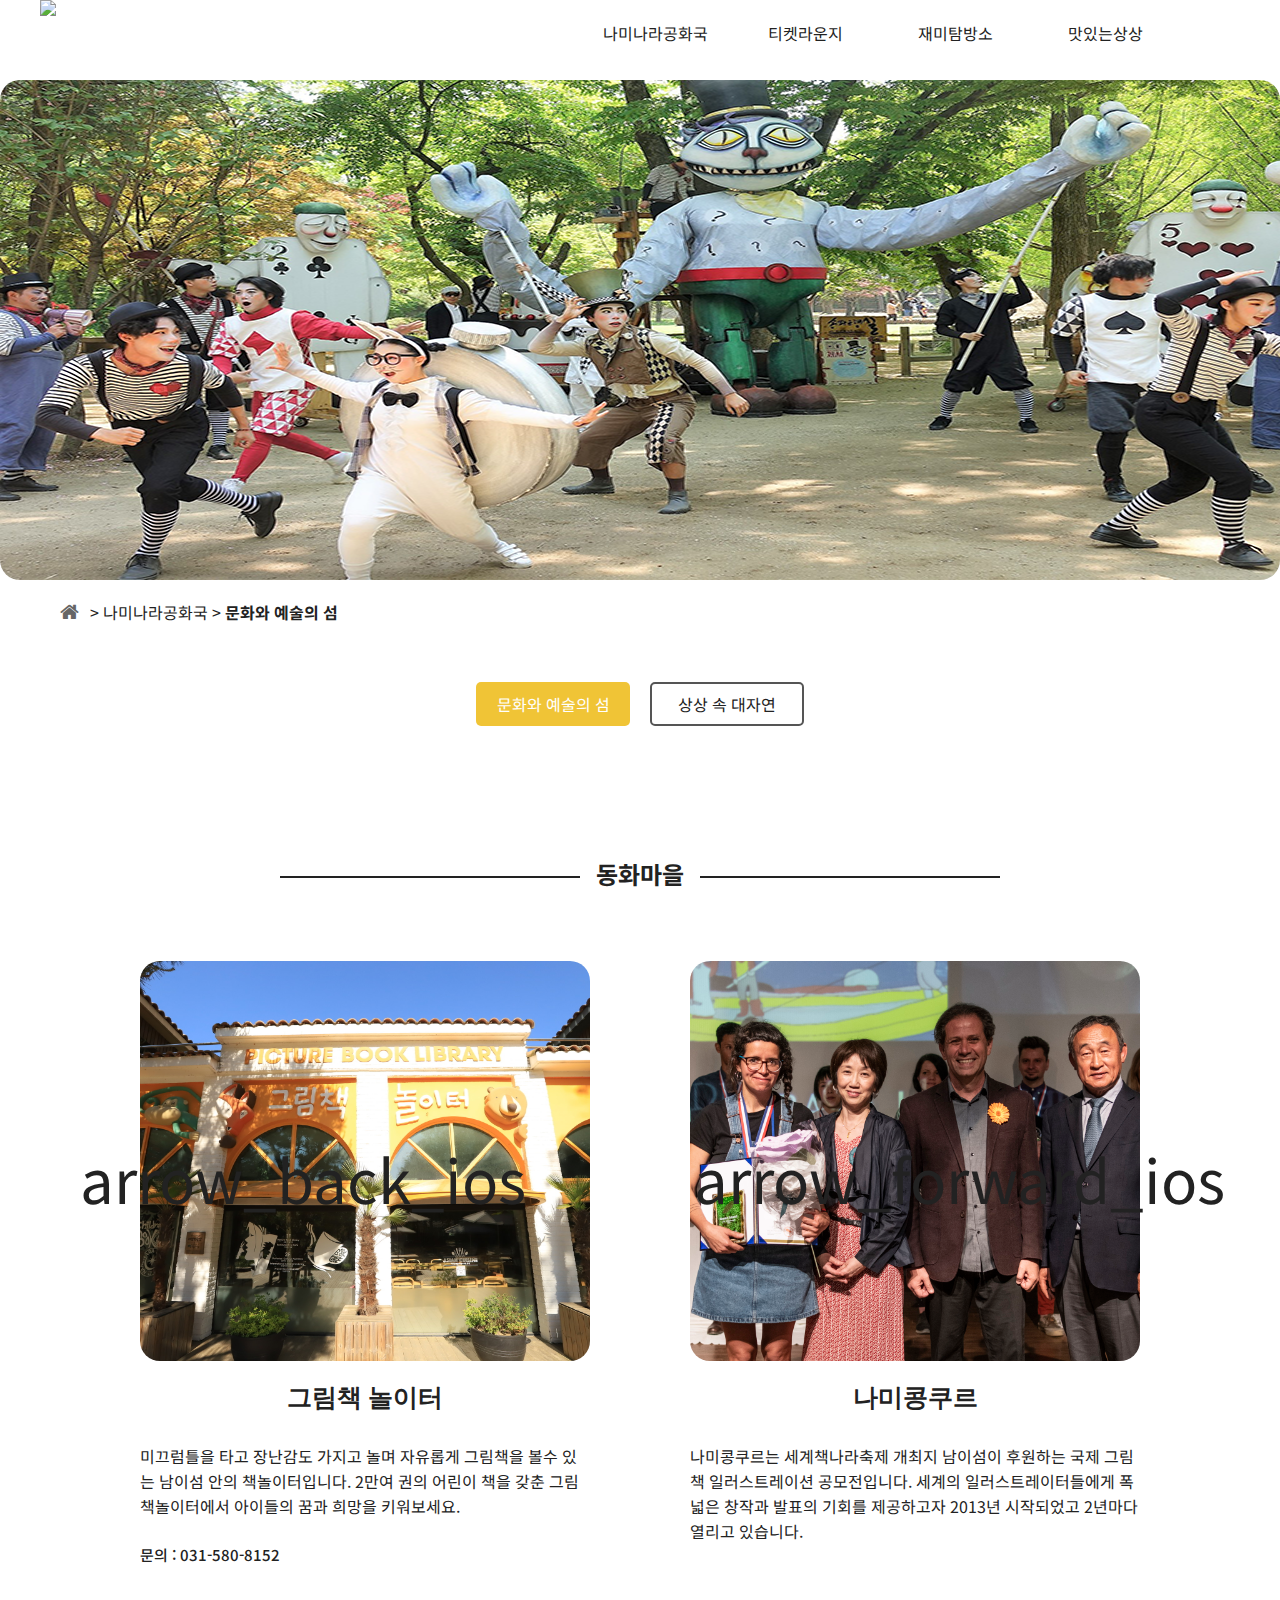
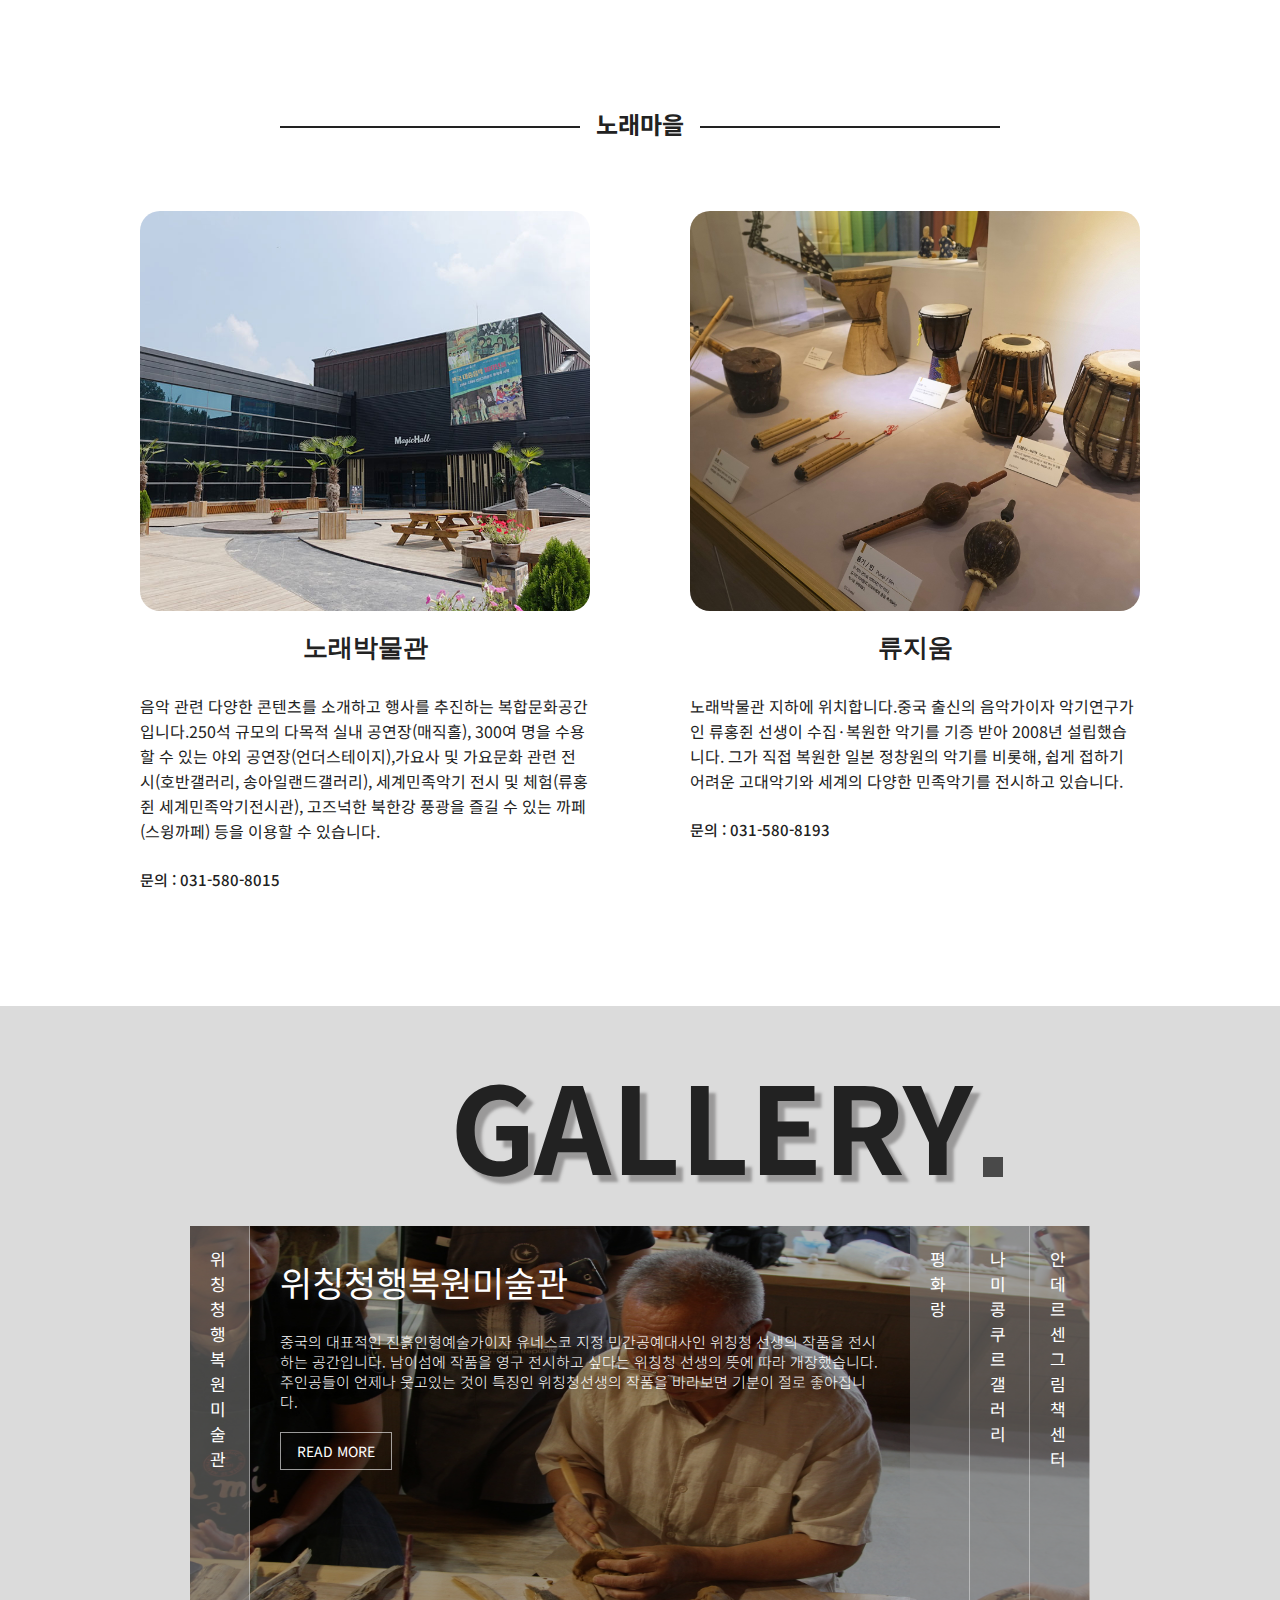
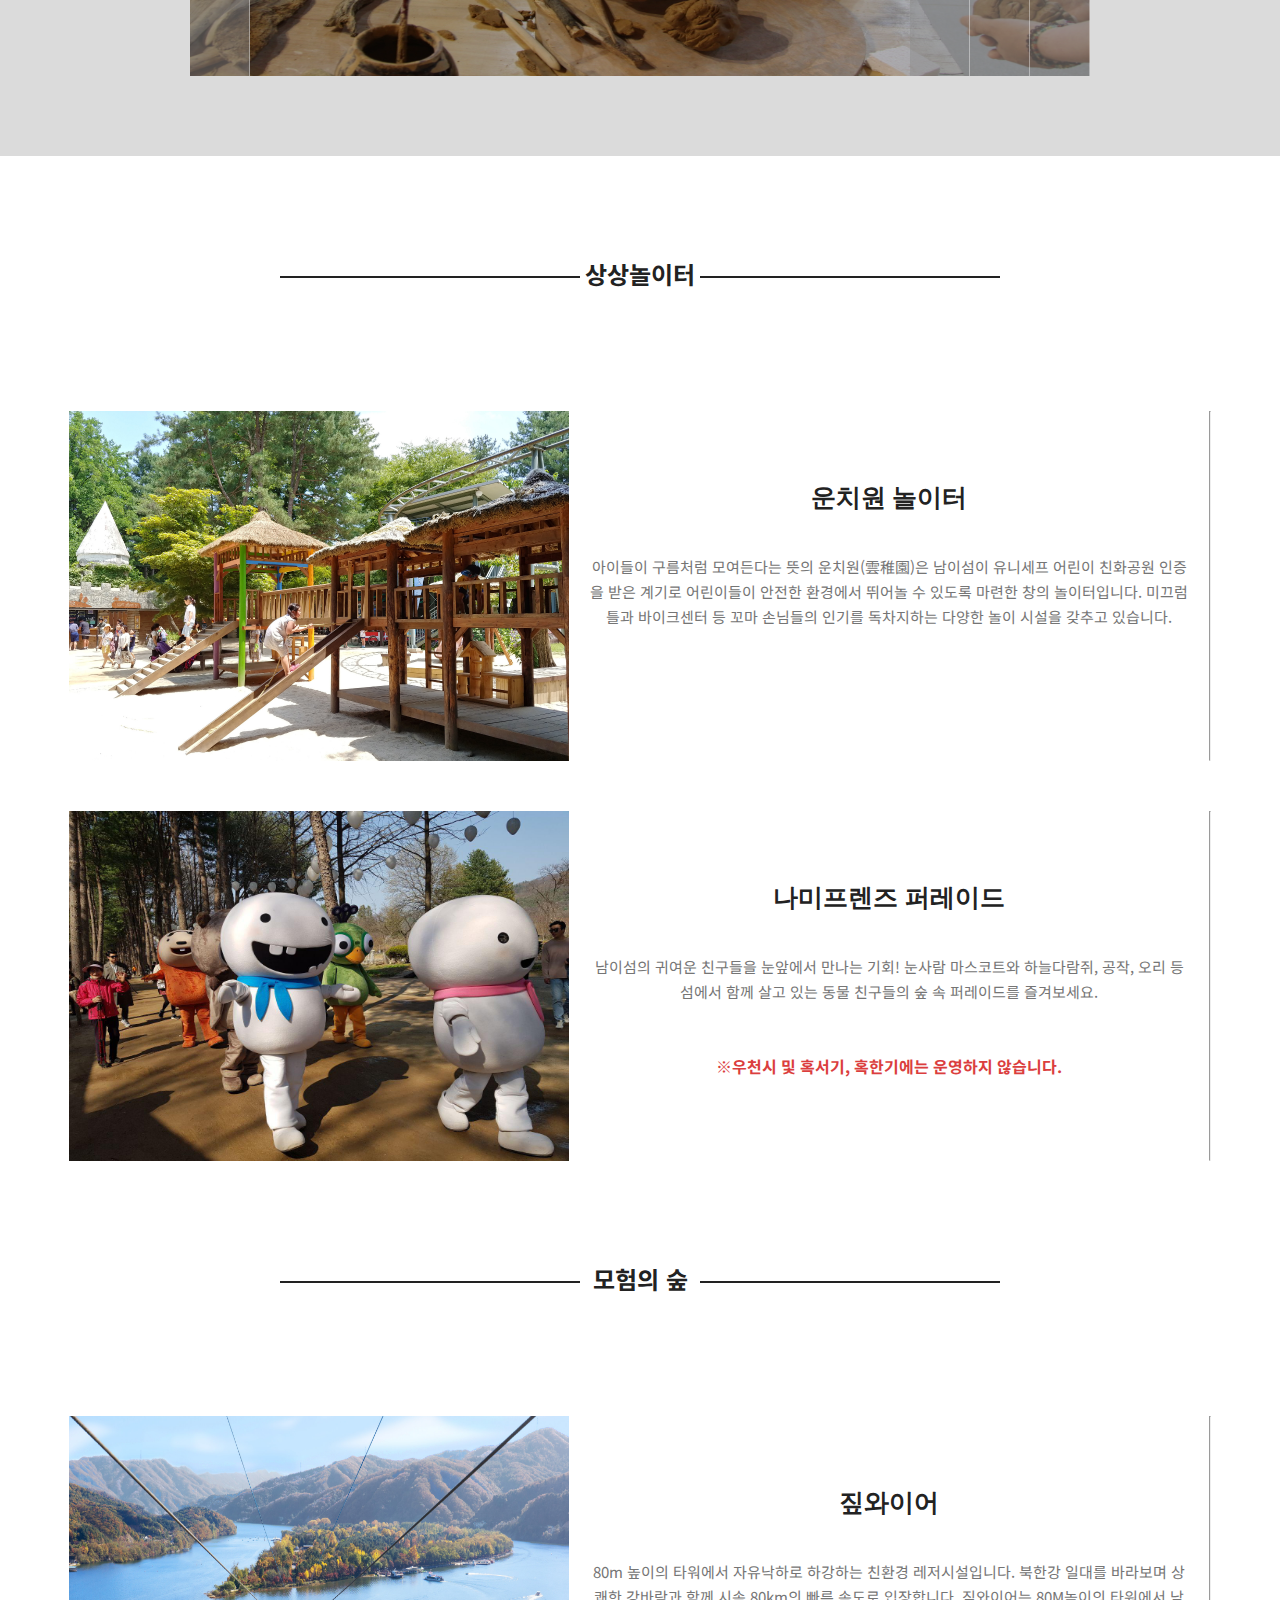
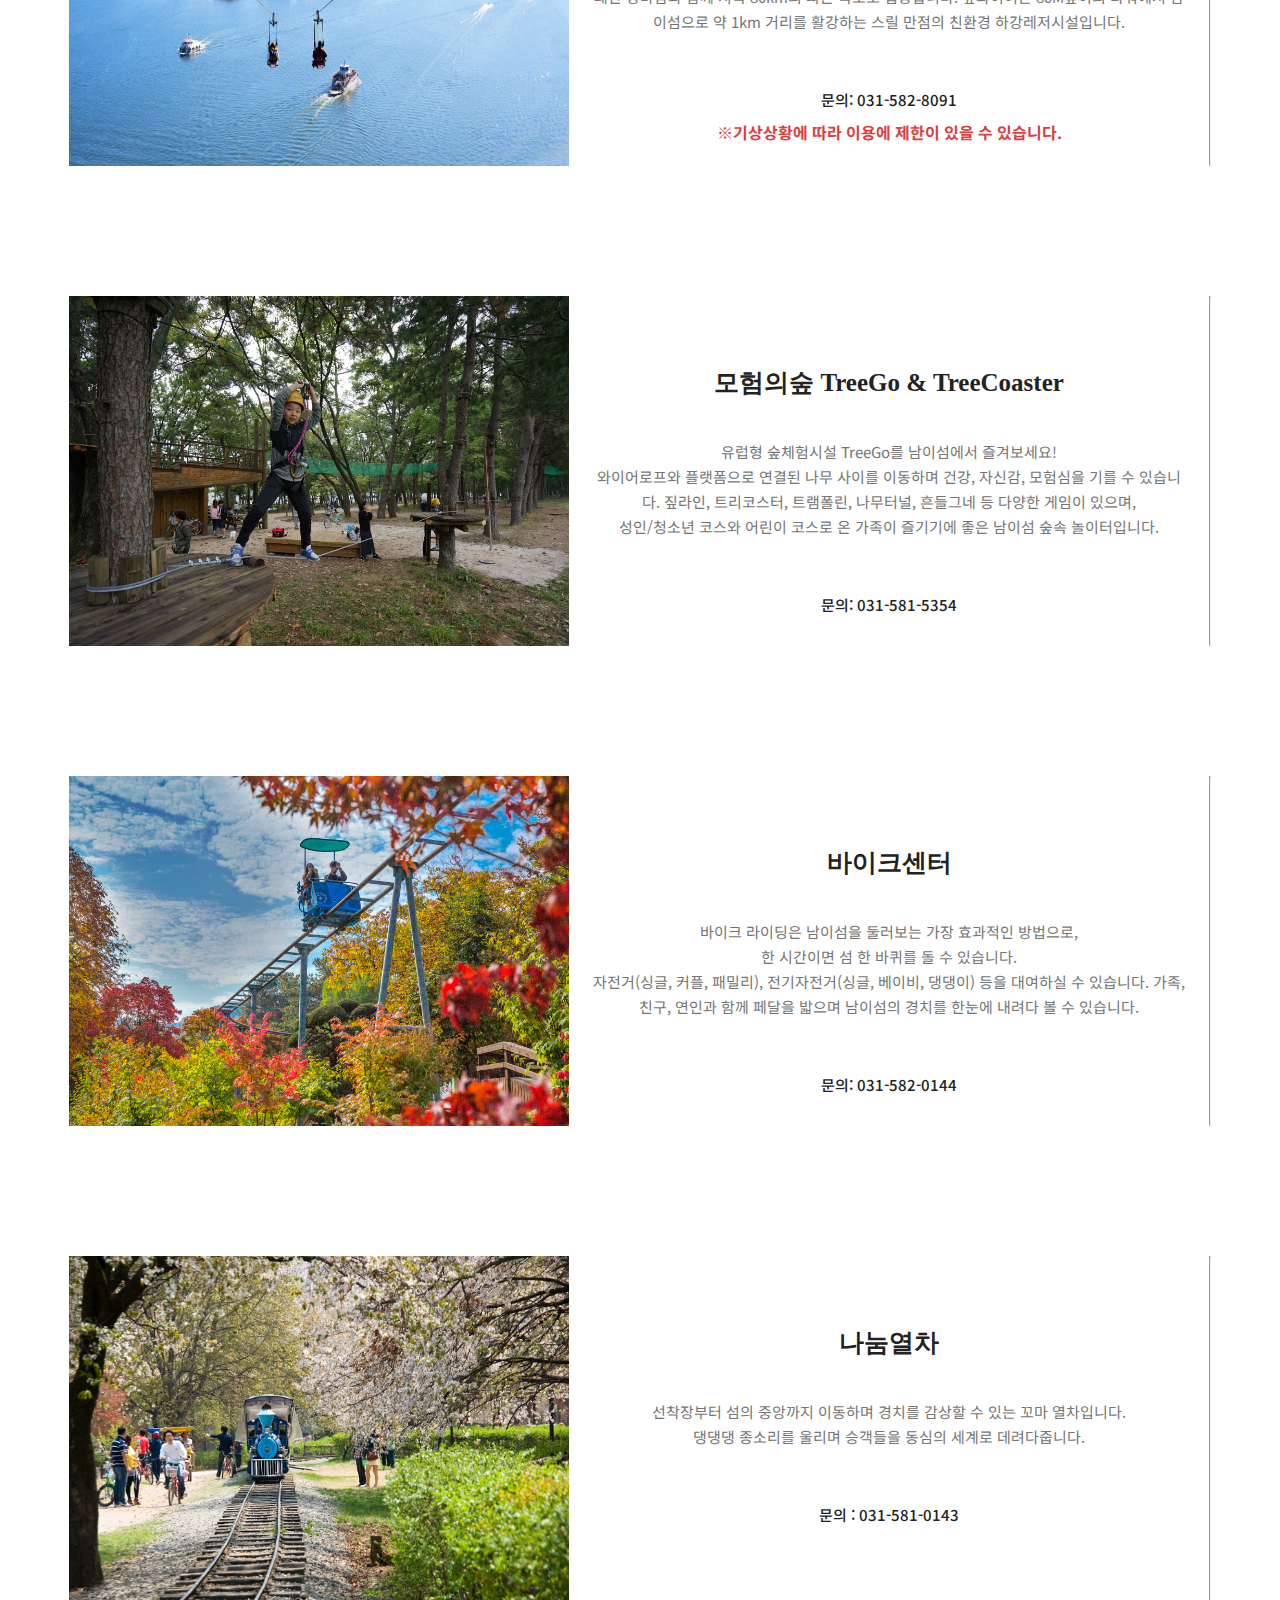
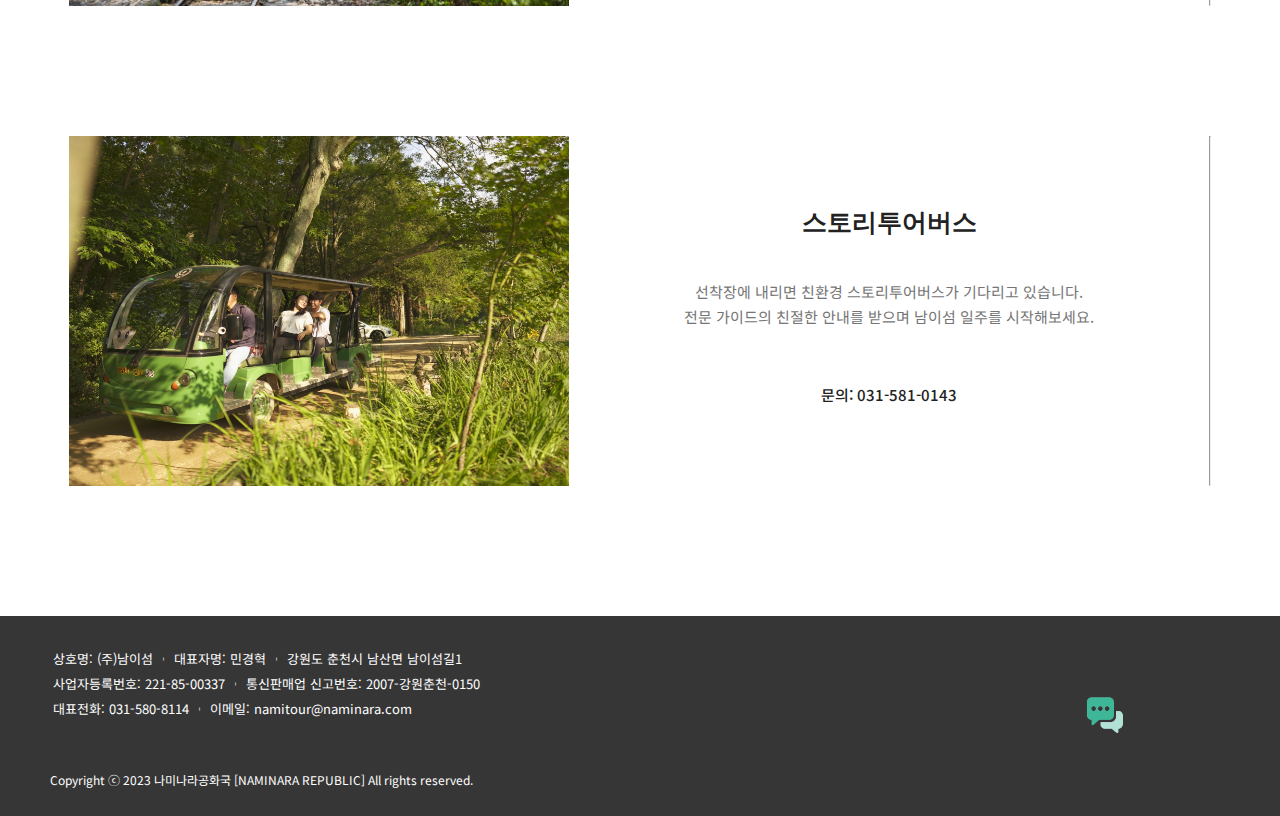
==== about1.html @ d0fa401c "fullpage" ====
<!DOCTYPE html>
<html lang="ko">
<head>
  <meta charset="UTF-8">
  <title>Mainpage</title>
  <link rel="stylesheet" href="css/about1.css">
  <link rel="stylesheet" href="https://fonts.sandbox.google.com/css2?family=Material+Symbols+Outlined:opsz,wght,FILL,GRAD@48,400,0,0">
</head>
<body>
  <!-- <p id="txt1">0</p> -->
  <header>
		<nav>	
			<h1><a href="index.html"><img src="image/logo.png" alt="로고"></a></h1>
			<ul class="gnb">		
				<li class="main"><a href="about1.html">나미나라공화국</a>
					<ul class="sub">
						<li><a href="about1.html">문화와 예술의섬</a></li>
						<li><a href="about2.html">상상 속 대자연</a></li>
					</ul>
				</li>	
				
				<li class="main"><a href="ticket.html">티켓라운지</a>
					<ul class="sub">
						<li><a href="ticket.html">티켓부스</a></li>
					</ul>
				</li>
				<li class="main"><a href="event1.html">재미탐방소</a>
					<ul class="sub">
						<li><a href="event1.html">공연·행사·축제</a></li>
						<li><a href="event2.html">체험·액티비티</a></li>
					</ul>
				</li>
				<li class="main"><a href="dessert1.html">맛있는상상</a>
					<ul class="sub">
						<li><a href="dessert1.html">맛있는상상</a></li>
						<li><a href="dessert2.html">달콤한여유</a></li>
					</ul>
				</li>
			</ul>
		</nav>	
	</header>
  <main>
  <div class="s_banner"><img src="image_s/banner.png" alt=""></div>
  </main>
  <section>
    <div class="section">
      <div class="section_mt">
        <div class="section_t">
          <i class="fa fa-home"></i><span>&gt; 나미나라공화국 &gt; </span><b>문화와 예술의 섬</b>
        </div>
      </div>
      <div class="smenu"> 
        <ul>
            <li><a href="about1.html" class="active">문화와 예술의 섬</a></li>
            <li><a href="about2.html">상상 속 대자연</a></li>
        </ul>
      </div>
      <div class="content1">
        <h2>동화마을</h2>
        <div class="content1_in"> 
          <div class="con_every">
            <ul>	
              <li class="it">
                <div class="con_img">
                </div>
                <div class="con_text">
                  <h3>그림책 놀이터</h3>
                  <p>
                    미끄럼틀을 타고 장난감도 가지고 놀며 자유롭게 그림책을 볼수 있는 남이섬 안의 책놀이터입니다. 2만여 권의 어린이 책을 갖춘 그림책놀이터에서 아이들의 꿈과 희망을 키워보세요.
                  </p>
                  <p>문의 : 031-580-8152</p>
                </div>
              </li>
              <li class="it">
                <div class="con_img"></div>
                <div class="con_text">
                  <h3>나미콩쿠르</h3>
                  <p>
                    나미콩쿠르는 세계책나라축제 개최지 남이섬이 후원하는 국제 그림책 일러스트레이션 공모전입니다. 세계의 일러스트레이터들에게 폭넓은 창작과 발표의 기회를 제공하고자 2013년 시작되었고 2년마다 열리고 있습니다. 
                  </p>
                </div>
              </li>
              <li class="it">
                <div class="con_img">
                </div>
                <div class="con_text">
                  <h3>공예원</h3>
                  <p>
                    남이섬의 공예 작가들이 대자연 속에서 문화예술을 꽃피우며 직접 작품 활동 중이며, 작품 전시와 판매, 개인과 단체의 공예체험 강습도 진행되는 복합 문화예술 공간입니다. 소주병 시계만들기, 유리컵 샌딩 등의 유리공예 체험과 도자 시계 만들기, 머그컵 만들기, 흙장난 등 도예 체험을 해볼 수 있습니다.
                  </p>
                  <p>문의 : 031-580-8199</p>
                </div>
              </li>
              <li class="it">
                <div class="con_img">
                </div>
                <div class="con_text">
                  <h3>세계책나라축제</h3>
                  <p>
                    세계적인 동화작가 안데르센의 탄생 200주년을 기념해 2005년 시작된 ‘남이섬세계책나라축제’는 세계책나라축제위원회가 주최하고 남이섬교육문화그룹이 주관, 남이섬 후원, 유관 국제 기구 및 단체와의 협력으로 열리는 대규모의 책문화 잔치입니다. 축제를 후원하는 남이섬은 세계 최고 권위의 ‘한스 크리스티안 안데르센상’의 공식 후원사입니다.
                  </p>
                </div>
              </li>
              <li class="it">
                <div class="con_img">
                </div>
                <div class="con_text">
                  <h3>그림책 놀이터</h3>
                  <p>
                    남이섬 유니세프라운지는 '모든 어린이가 행복한 세상을 만들자'라는 유니세프의 뜻을 알리자는 취지로 2004년 개관했습니다. 나눔펌프 체험과 유니세프 구호 활동을 재미있고 쉽게 접할 수 있는 라운지와 세계 100여개국의 그림책 5천권 이상을 보유한 '국제어린이도서관'으로 이루어져 있습니다. 남이섬은 2010년 세계 14번째이자 아시아에서 처음으로 유니세프 어린이친화공원에 선정되기도 했습니다.
                  </p>
                  <p>문의 : 031-580-8015</p>
                </div>
              </li>
            </ul>
          </div>
          <div class="content1_btn">
            <span class="con_left"><span class="material-symbols-outlined">
              arrow_back_ios
              </span></span>
            <span class="con_right"><span class="material-symbols-outlined">
              arrow_forward_ios
              </span></span>
          </div>
        </div>
      </div>
      <div class="content2">
        <h2>노래마을</h2>
        <div class="content2_in"> 
          <div class="con_every2">
            <ul>	
              <li class="it2">
                <div class="con_img2">
                </div>
                <div class="con_text2">
                  <h3>노래박물관</h3>
                  <p>
                    음악 관련 다양한 콘텐츠를 소개하고 행사를 추진하는 복합문화공간입니다.250석 규모의 다목적 실내 공연장(매직홀), 300여 명을 수용할 수 있는 야외 공연장(언더스테이지),가요사 및 가요문화 관련 전시(호반갤러리, 송아일랜드갤러리), 세계민족악기 전시 및 체험(류홍쥔 세계민족악기전시관), 고즈넉한 북한강 풍광을 즐길 수 있는 까페(스윙까페) 등을 이용할 수 있습니다.
                  </p>
                  <p>문의 : 031-580-8015</p>
                </div>
              </li>
              <li class="it2">
                <div class="con_img2"></div>
                <div class="con_text2">
                  <h3>류지움</h3>
                  <p>
                    노래박물관 지하에 위치합니다.중국 출신의 음악가이자 악기연구가인 류홍쥔 선생이 수집·복원한 악기를 기증 받아 2008년 설립했습니다. 그가 직접 복원한 일본 정창원의 악기를 비롯해, 쉽게 접하기 어려운 고대악기와 세계의 다양한 민족악기를 전시하고 있습니다. 
                  </p>
                  <p>문의 : 031-580-8193</p>
                </div>
              </li>
            </ul>
          </div>
        </div>
      </div>
      <div class="mu">
        <h4>GALLERY</h4>
        <div class="header">
          <dl>
            <dt class="tab1 selected" data-background="image_s/image1.jpg"><p>
              위칭청행복원미술관</p></dt>
            <dd>
              <div class="content3">
                <h3 class="title">
                  위칭청행복원미술관</h3>
                <p class="description">중국의 대표적인 진흙인형예술가이자 유네스코 지정 민간공예대사인 위칭청 선생의 작품을 전시하는 공간입니다. 남이섬에 작품을 영구 전시하고 싶다는 위칭청 선생의 뜻에 따라 개장했습니다. 주인공들이 언제나 웃고있는 것이 특징인 위칭청선생의 작품을 바라보면 기분이 절로 좋아집니다.</p>
                <span class="read-more"><a href="#none">Read more</a></span>
              </div>
            </dd>
      
            <dt class="tab2" data-background="image_s/image2.jpg"><p>평화랑</p></dt>
            <dd>
              <div class="content3">
                <h3 class="title">평화랑</h3>
                <p class="description">평화를 주제로 펼쳐진 제5회 남이섬세계책나라축제에서 전세계 아동문학가들이 쓰고 그린 평화이야기(Peace Story)* 원화전시회를 개최한 유래로 명명된 갤러리입니다. 세계 각국 작가들의 다양하고 창의적인 작품 전시가 일년 내내 이어집니다.</p>
                <span class="read-more"><a href="#none">Read more</a></span>
              </div>
            </dd>
      
            <dt class="tab3" data-background="image_s/image3.jpg"><p>
              나미콩쿠르갤러리</p></dt>
            <dd>
              <div class="content3">
                <h3 class="title">
                  나미콩쿠르갤러리</h3>
                <p class="description">나미콩쿠르는 남이섬세계책나라축제 개최지 남이섬이 후원하는 국제 그림책 일러스트레이션 공모전입니다. 나미콩쿠르갤러리에서는 2년마다 선정되는 수상작품들이 입체전시로 펼쳐집니다.</p>
                <span class="read-more"><a href="#none">Read more</a></span>
              </div>
            </dd>
      
            <dt class="tab4" data-background="image_s/image4.jpg"><p>안데르센그림책센터</p></dt>
            <dd>
              <div class="content3">
                <h3 class="title">안데르센그림책센터</h3>
                <p class="description"> 안데르센그림책센터는 한스 크리스티안 안데르센(Hans Christian Andersen) 탄생 200주년(2005년)을 기념하여 2003년 조성된 도서 관련 전시 및 체험 공간입니다. 한스 크리스티안 안데르센상 수상자 선발을 위해 제출된 전 세계 작가들의 도서를 주관 기관인 국제아동청소년도서협의회(IBBY)로부터 기증받아 연구·전시하고 있습니다. </p>
                <span class="read-more"><a href="#none">Read more</a></span>
              </div>
            </dd>
          </dl>
          <div class="image">
            <img src="image_s/image1.jpg" alt="">
          </div>
        </div>
      </div>
      <div class="content4">
        <h2>상상놀이터</h2>
        <div class="con4">
          <img src="image_s/content13.jpg" alt="">
          <div class="text_4">
            <h3>운치원 놀이터</h3>
            <p>아이들이 구름처럼 모여든다는 뜻의 운치원(雲稚園)은
              남이섬이 유니세프 어린이 친화공원 인증을 받은 계기로 
              어린이들이 안전한 환경에서 뛰어놀 수 있도록 마련한 창의 놀이터입니다. 
              미끄럼틀과 바이크센터 등 꼬마 손님들의 인기를 독차지하는 
              다양한 놀이 시설을 갖추고 있습니다.
            </p>
          </div>
          <hr>
        </div>
        <div class="con4">
          <img src="image_s/content14.jpg" alt="">
          <div class="text_4">
            <h3>나미프렌즈 퍼레이드</h3>
            <p>남이섬의 귀여운 친구들을 눈앞에서 만나는 기회!
              눈사람 마스코트와 하늘다람쥐, 공작, 오리 등 섬에서 함께 살고 있는 
              동물 친구들의 숲 속 퍼레이드를 즐겨보세요.</p>
              <b>※우천시 및 혹서기, 혹한기에는 운영하지 않습니다.</b>
          </div>
          <hr>
        </div>
      </div>
      <div class="content5">
        <h2>모험의 숲</h2>
        <div class="con5">
          <img src="image_s/content8.jpg" alt="">
          <div class="text_5">
            <h3>짚와이어</h3>
            <p>80m 높이의 타워에서 자유낙하로 하강하는 친환경 레저시설입니다.
              북한강 일대를 바라보며 상쾌한 강바람과 함께 시속 80km의 빠른 속도로 입장합니다.
              짚와이어는 80M높이의 타워에서 남이섬으로 약 1km 거리를 활강하는 스릴 만점의 친환경 하강레저시설입니다.</p>
            <p>문의: 031-582-8091</p>
            <b>※기상상황에 따라 이용에 제한이 있을 수 있습니다.</b>
          </div>
          <hr>
        </div>
        <div class="con5">
          <img src="image_s/content9.jpg" alt="">
          <div class="text_5">
            <h3>모험의숲 TreeGo & TreeCoaster</h3>
            <p>유럽형 숲체험시설 TreeGo를 남이섬에서 즐겨보세요!<br>
              와이어로프와 플랫폼으로 연결된 나무 사이를 이동하며 건강, 자신감, 모험심을 기를 수 있습니다. 짚라인, 트리코스터, 트램폴린, 나무터널, 흔들그네 등 다양한 게임이 있으며, <br>성인/청소년 코스와 어린이 코스로 온 가족이 즐기기에 좋은 남이섬 숲속 놀이터입니다.
            </p>
            <p>문의: 031-581-5354</p>
          </div>
          <hr>
        </div>
        <div class="con5">
          <img src="image_s/content10.jpg" alt="">
          <div class="text_5">
            <h3>바이크센터</h3>
            <p>바이크 라이딩은 남이섬을 둘러보는 가장 효과적인 방법으로,<br>한 시간이면 섬 한 바퀴를 돌 수 있습니다.<br>자전거(싱글, 커플, 패밀리), 전기자전거(싱글, 베이비, 댕댕이) 등을 대여하실 수 있습니다. 
            가족, 친구, 연인과 함께 페달을 밟으며 남이섬의 경치를 한눈에 내려다 볼 수 있습니다.
            </p>
            <p>문의: 031-582-0144</p>
          </div>
          <hr>
        </div>
        <div class="con5">
          <img src="image_s/content11.jpg" alt="">
          <div class="text_5">
            <h3>나눔열차</h3>
            <p>선착장부터 섬의 중앙까지 이동하며 경치를 감상할 수 있는 꼬마 열차입니다.<br>
              댕댕댕 종소리를 울리며 승객들을 동심의 세계로 데려다줍니다. 
            </p>
            <p>문의 : 031-581-0143</p>
          </div>
          <hr>
        </div>
        <div class="con5">
          <img src="image_s/content12.jpg" alt="">
          <div class="text_5">
            <h3>스토리투어버스</h3>
            <p>선착장에 내리면 친환경 스토리투어버스가 기다리고 있습니다.<br> 
              전문 가이드의 친절한 안내를 받으며 남이섬 일주를 시작해보세요.
            </p>
            <p>문의: 031-581-0143</p>
          </div>
          <hr>
        </div>
      </div>
    </div>
  </section>

  <div id="popup">
    <div class="body">
      <div class="img6">
        <img src="image/chat_pop.png" alt="no">
      </div>
      <div class="button"><img src="image/x.png" alt=""></div>
    </div>
  </div>
  <footer>
    <div class="footer">
      <p>상호명: (주)남이섬 ︲ 대표자명: 민경혁 ︲ 강원도 춘천시 남산면 남이섬길1</p>   
      <p>사업자등록번호: 221-85-00337 ︲ 통신판매업 신고번호: 2007-강원춘천-0150</p>
      <p>대표전화: 031-580-8114 ︲ 이메일: namitour@naminara.com</p>
      <address>Copyright ⓒ 2023 나미나라공화국 [NAMINARA REPUBLIC] All rights reserved.</address>
    </div>
    <div class="chat"><a href="#none"><img src="image/chat.png" alt=""></a></div>
  </footer>

    
  
    <script src="js/jquery-3.6.3.min.js"></script>
    <script src="js/jquery-ui-1.10.4.custom.min.js"></script>
    <script src="js/prefixfree.min.js"></script>
    <script src="js/index.js"></script>
    
</body>
</html>
---- css/about1.css ----
@import url(common.css);
@import url(header.css);
@import url(sfooter.css);

@font-face {
  font-family: 'GangwonEdu_OTFBoldA';
  src: url('https://cdn.jsdelivr.net/gh/projectnoonnu/noonfonts_2201-2@1.0/GangwonEdu_OTFBoldA.woff') format('woff');
  font-weight: normal;
  font-style: normal;
}
html{scroll-behavior: smooth;}
body{color:#222;}
main{
  display: flex;
  justify-content: center;
}
.section{
  margin: auto;
}
.section_mt{
  margin: auto;
  width: 1200px;
}
.section_t{
  margin: 20px;
}
.section i{
  font-size: 20px;
  width: 30px;
  height: 30px;
  color: #666;
}
.s_banner{
  margin-top: 80px;
  width: 1400px;
  height: 500px;
  border-radius: 20px;
  overflow: hidden;
}
main img{
  background-size: cover;
  width: 1400px;
  height: 500px;
}
/* 서브메뉴 */
.smenu{
  padding: 30px 0;
}
.smenu ul{
  display: flex;
  justify-content: center;
}
.smenu ul li a{
  display: block;
  width: 150px;
  height: 40px;
  display: flex;
  justify-content: center;
  align-items: center;
  background-color: #fff;
  border: 2px solid #555;
  border-radius: 5px;
  margin: 0 10px;
  transition: 0.35s;
}
.smenu ul li a:not(.active):hover{
  background-color: #f0c436;
  color: #fff;
  border: 2px solid transparent;
}
.smenu ul li a.active{
  background-color: #f0c436;
  color: #fff;
  border: 2px solid transparent;
}
/* content1,2 */
.content1,.content2{
  overflow: hidden;
  position: relative;
  width: 1200px;
  height: 900px;
  margin: auto;
}
.content2{
  margin-top: -50px;
}
.content1 h2,.content2 h2{
  padding: 100px 0 70px 0;
  text-align: center;
}
.content1 h2::before,
.content2 h2::before{
  position: absolute;
  content: '';
  background-color: #222;
  height: 2px;
  width: 300px;
  right: 240px;
  top:120px;
}
.content1 h2::after,
.content2 h2::after{
  position: absolute;
  content: '';
  background-color: #222;
  height: 2px;
  width: 300px;
  left: 240px;
  top:120px;
}
.con_every ul,
.con_every2 ul{
  width: 3000px;
  display: flex;
}
.it,.it2{
  width: 450px;
  margin: 0 0 0 100px;
}
.con_img,
.con_img2{
  width: 450px;
  height: 400px;
  border-radius: 20px;
}
ul li:nth-child(1) .con_img{
  background: url(../image_s/content1.jpg)no-repeat center;
  background-size: cover;
  transition: 0.3s;
}
ul li:nth-child(2) .con_img{
  background: url(../image_s/content2.jpg)no-repeat center;
  background-size: cover;
  transition: 0.3s;
}
ul li:nth-child(3) .con_img{
  background: url(../image_s/content3.jpg)no-repeat center;
  background-size: cover;
  transition: 0.3s;
}
ul li:nth-child(4) .con_img{
  background: url(../image_s/content4.jpg)no-repeat center;
  background-size: cover;
  transition: 0.3s;
}
ul li:nth-child(5) .con_img{
  background: url(../image_s/content5.jpg)no-repeat center;
  background-size: cover;
  transition: 0.3s;
}

ul li:nth-child(1) .con_img:hover{
  background: url(../image_s/content1-1.jpg)no-repeat center;
  background-size: cover;
}
ul li:nth-child(2) .con_img:hover{
  background: url(../image_s/content2-1.jpg)no-repeat center;
  background-size: cover;
}
ul li:nth-child(3) .con_img:hover{
  background: url(../image_s/content3-1.jpg)no-repeat center;
  background-size: cover;
}
ul li:nth-child(4) .con_img:hover{
  background: url(../image_s/content4-1.jpg)no-repeat center;
  background-size: cover;
}
ul li:nth-child(5) .con_img:hover{
  background: url(../image_s/content5-1.jpg)no-repeat center;
  background-size: cover;
}

.con_text h3,
.con_text2 h3{
  text-align: center;
  padding: 20px 0 5px 0;
  font-family: 'GangwonEdu_OTFBoldA';
  font-weight: 700;
  font-size: 25px;
}
.con_text p:nth-of-type(1),
.con_text2 p:nth-of-type(1){
  margin-top: 25px;
  font-size: 16px;
  line-height: 25px;
}
.con_text p:nth-of-type(2),
.con_text2 p:nth-of-type(2){
  margin-top: 25px;
  font-size: 15px;
  font-weight: 500;
}
.con_left{
  position: absolute;
  top:42%;
  left: 40px;
}
.con_left span{
  font-size: 60px;
  cursor: pointer;
}
.con_right{
  position: absolute;
  top:42%;
  right: 15px;
}
.con_right span{
  font-size: 60px;
  cursor: pointer;
}

ul li:nth-child(1) .con_img2{
  background: url(../image_s/content6-1.jpg)no-repeat center;
  background-size: cover;
  transition: 0.3s;
}
ul li:nth-child(2) .con_img2{
  background: url(../image_s/content7.jpg)no-repeat center;
  background-size: cover;
  transition: 0.3s;
}

ul li:nth-child(1) .con_img2:hover{
  background: url(../image_s/content6.jpg)no-repeat center;
  background-size: cover;
}
ul li:nth-child(2) .con_img2:hover{
  background: url(../image_s/content7-1.jpg)no-repeat center;
  background-size: cover;
}

/* 전시관 안내 */

.mu{
  margin-top: 100px;
  background-color: #dbdbdb;
  width: 100%;
  height: 750px;
  position: relative;
}
.mu h4{
  text-align: center;
  margin: 50px 0 ;
  padding-top: 30px;
  position: absolute;
  font-size: 120px;
  left: 450px;
  top:-50px;
  color: #222;
  text-shadow: 7px 7px 3px rgba(90, 88, 88, 0.5);
}
.mu h4::after{
  position: absolute;
  content: '';
  background-color: #494949;
  height: 20px;
  width: 20px;
  bottom: 33px;
  right: -30px;
}
.header{
  padding-top: 220px;
	width: 900px;
	height: 450px;
	margin: auto;
	position: relative;
  overflow: hidden;
}
.image{
	position: absolute;
	top: 0;
	left: 0;
	z-index: 100;
	transition: 0.5s;
}
.image img{
  padding-top: 220px;
  width: 900px;
  height: 450px;
  filter: brightness(70%);
}
.header dl{
	position: absolute;
	z-index: 200;
}
.header dl dt {
	width: 60px;
	height: 450px;
	background: rgba(139, 139, 139, 0.5);
	border-right: 1px solid rgba(2555, 255, 255, 0.4);
	float: left;
	box-sizing: border-box;
	cursor: pointer;
	writing-mode: horizontal-tb;
	transition: 0.3s;
}
.header dl dt p{
	color: #fff;
	width: 20px;
	margin: auto;
	font-size: 17px;
	margin-top: 20px;
	font-weight: normal;
}
dt.selected {
	background: #3a3a3a;
}

.header dl dd {
	width: 660px;
	height: 450px;
	display: none;
	float: left;
	position: relative;
	overflow: auto;
}
.header dl dd:first-of-type {display: block;}
.content3 {padding: 30px;}
.content3 .title {
	font-size: 35px;
	font-weight: normal;
	text-transform: uppercase;
	margin-bottom: 25px;
	color: #fff;
  text-shadow: 0 0 10px rgba(46, 46, 46, 0.5);
}
.content3 .description {
	color: #fff;
	font-size: 15px;
  font-weight: 300;
	line-height: 20px;
  text-shadow: 0 0 10px rgba(46, 46, 46, 0.5);
}
.content3 .read-more {
	font-size: 14px;
	text-transform: uppercase;
	display: inline-block;
	padding: 8px 16px;
	margin-top: 20px;
	border: 1px solid rgba(2555, 255, 255, 0.6);
}
.content3 .read-more a {color: #fff;}

/* content4 */

.con5{
  margin-bottom: 130px;
}
.con4,.con5{
  display: flex;
  justify-content: center;
  margin-top: 50px;
}
.con4 img,.con5 img{
  width: 500px;
  height: 350px;
}
.content4,.content5{
  overflow: hidden;
  position: relative;
  width: 1200px;
  margin: auto;
}
.content4 h2,.content5 h2{
  text-align: center;
  padding: 100px 0 70px 0;
}
.content4 h2::before,
.content5 h2::before{
  position: absolute;
  content: '';
  background-color: #222;
  height: 2px;
  width: 300px;
  right: 240px;
  top:120px;
}
.content4 h2::after,
.content5 h2::after{
  position: absolute;
  content: '';
  background-color: #222;
  height: 2px;
  width: 300px;
  left: 240px;
  top:120px;
}
.text_4,.text_5{
  margin-right: 20px;
  margin-left: 20px;
  margin-top: 70px;
  text-align: center;
  width: 600px;
}
.text_4 h3,.text_5 h3{
  margin-bottom: 40px;
  font-family: 'GangwonEdu_OTFBoldA';
  font-weight: 700;
  font-size: 25px;
}
.text_4 p:nth-of-type(1){
  padding-bottom: 50px;
}
.text_5 p:nth-of-type(2){
  padding-top: 30px;
  padding-bottom: 10px;
}
.text_4 p:nth-of-type(1),
.text_5 p:nth-of-type(1){
  margin-top: 25px;
  font-size: 15px;
  line-height: 25px;
  color: #757575;
}
.text_4 p:nth-of-type(2),
.text_5 p:nth-of-type(2){
  margin-top: 25px;
  font-size: 15px;
  font-weight: 500;
}
.text_4 b,.text_5 b{
  color: #db3e3e;
}
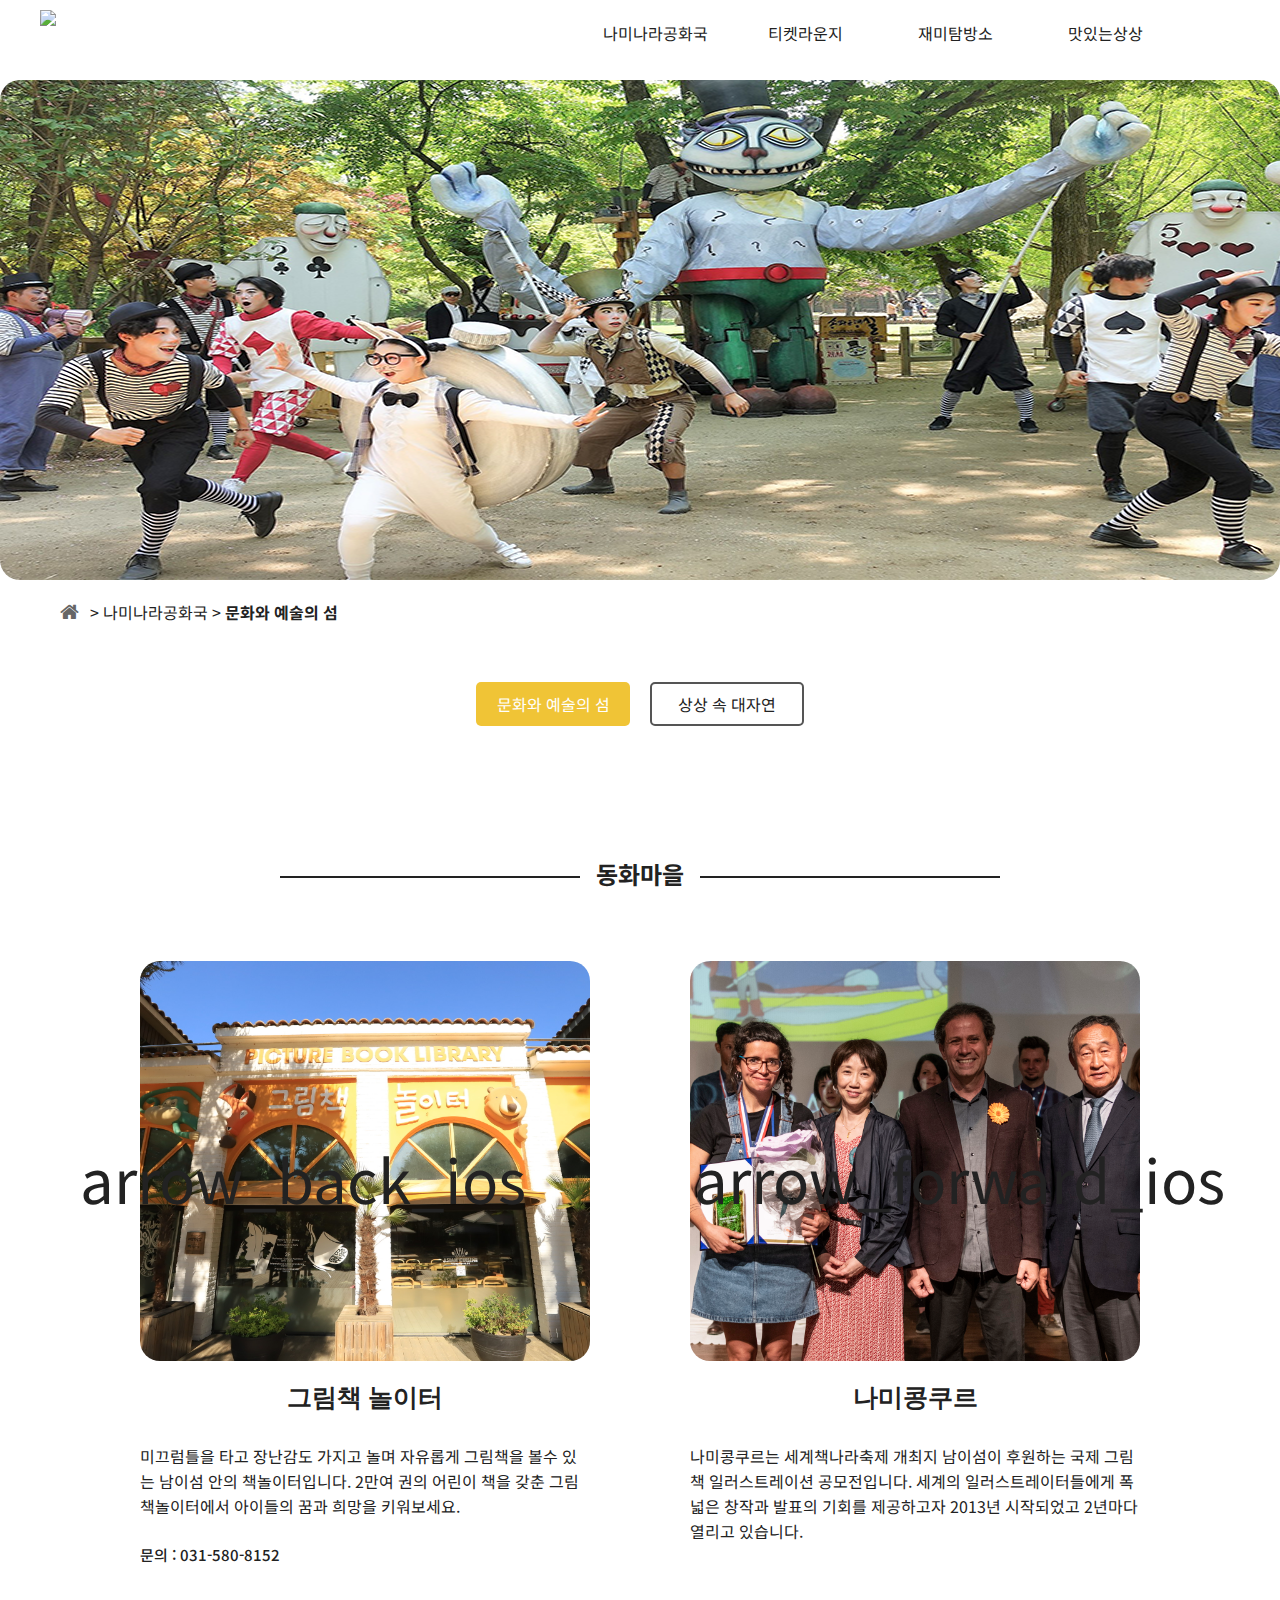
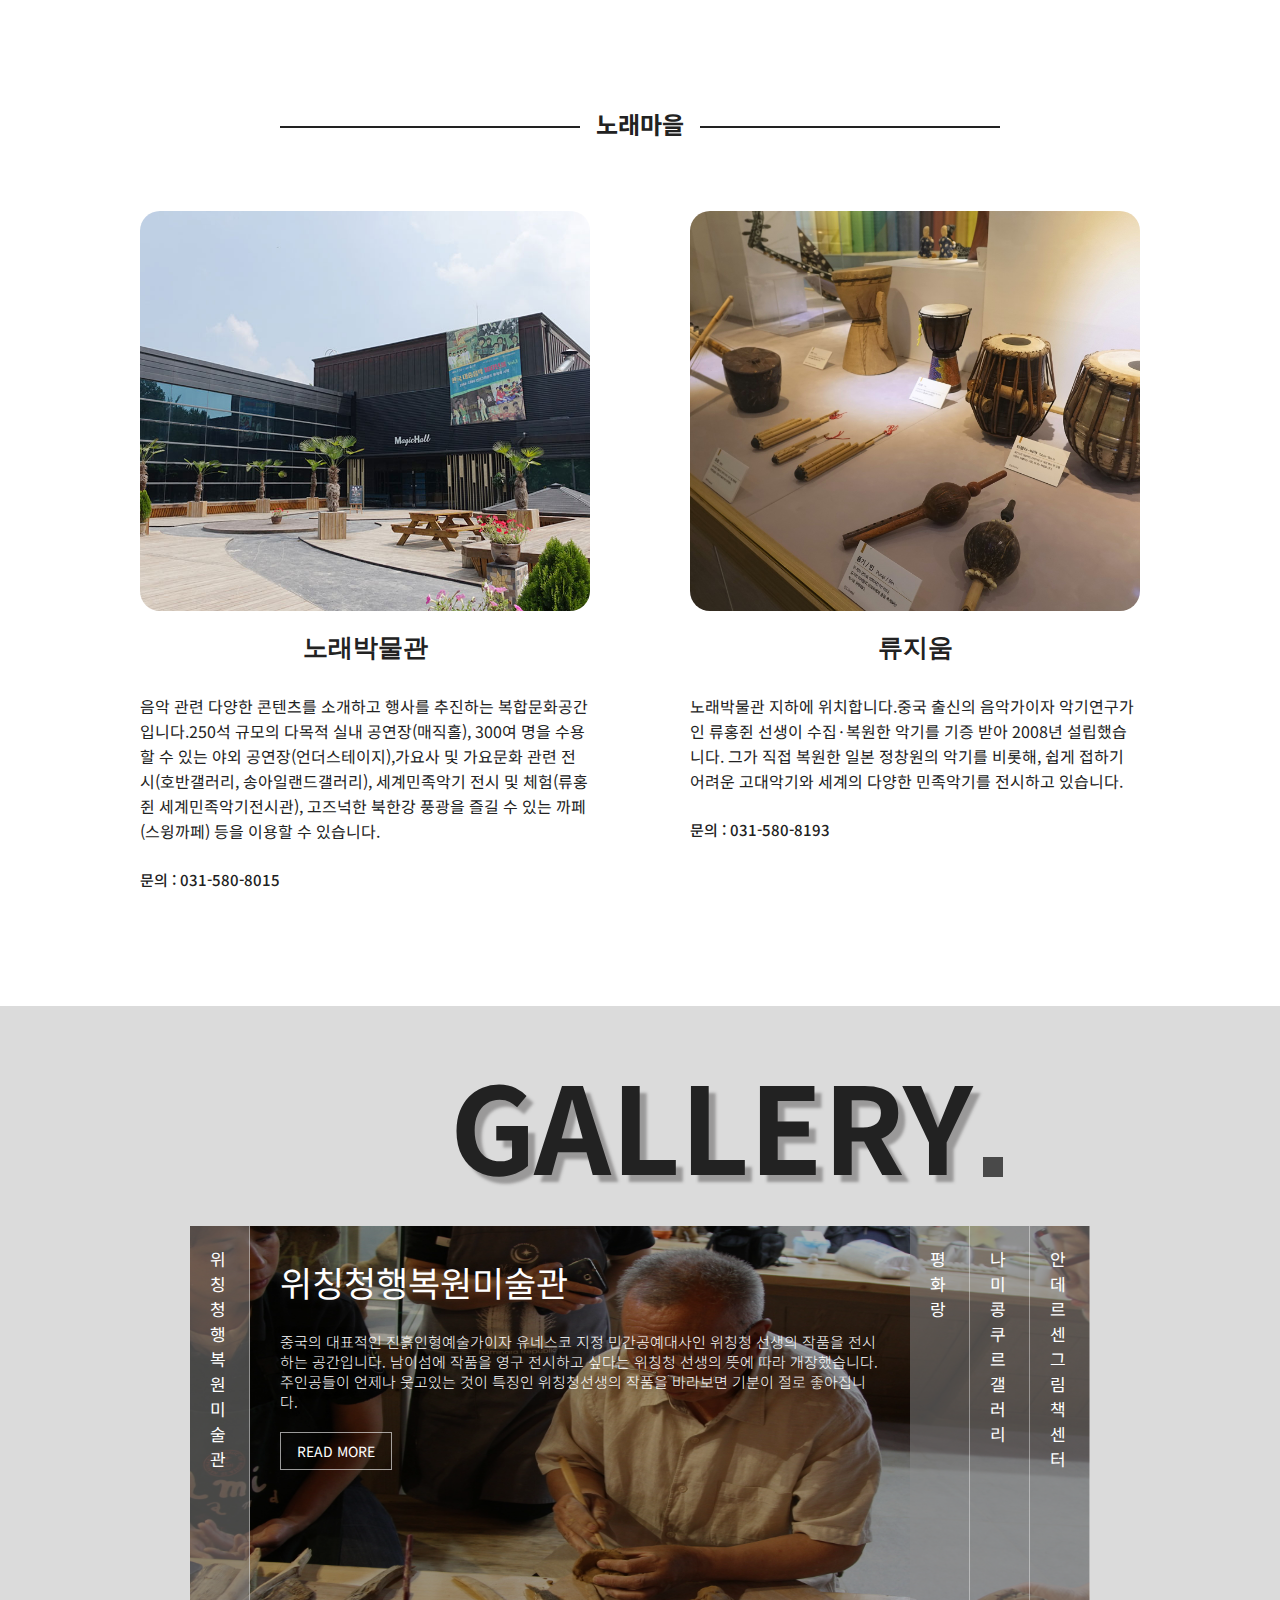
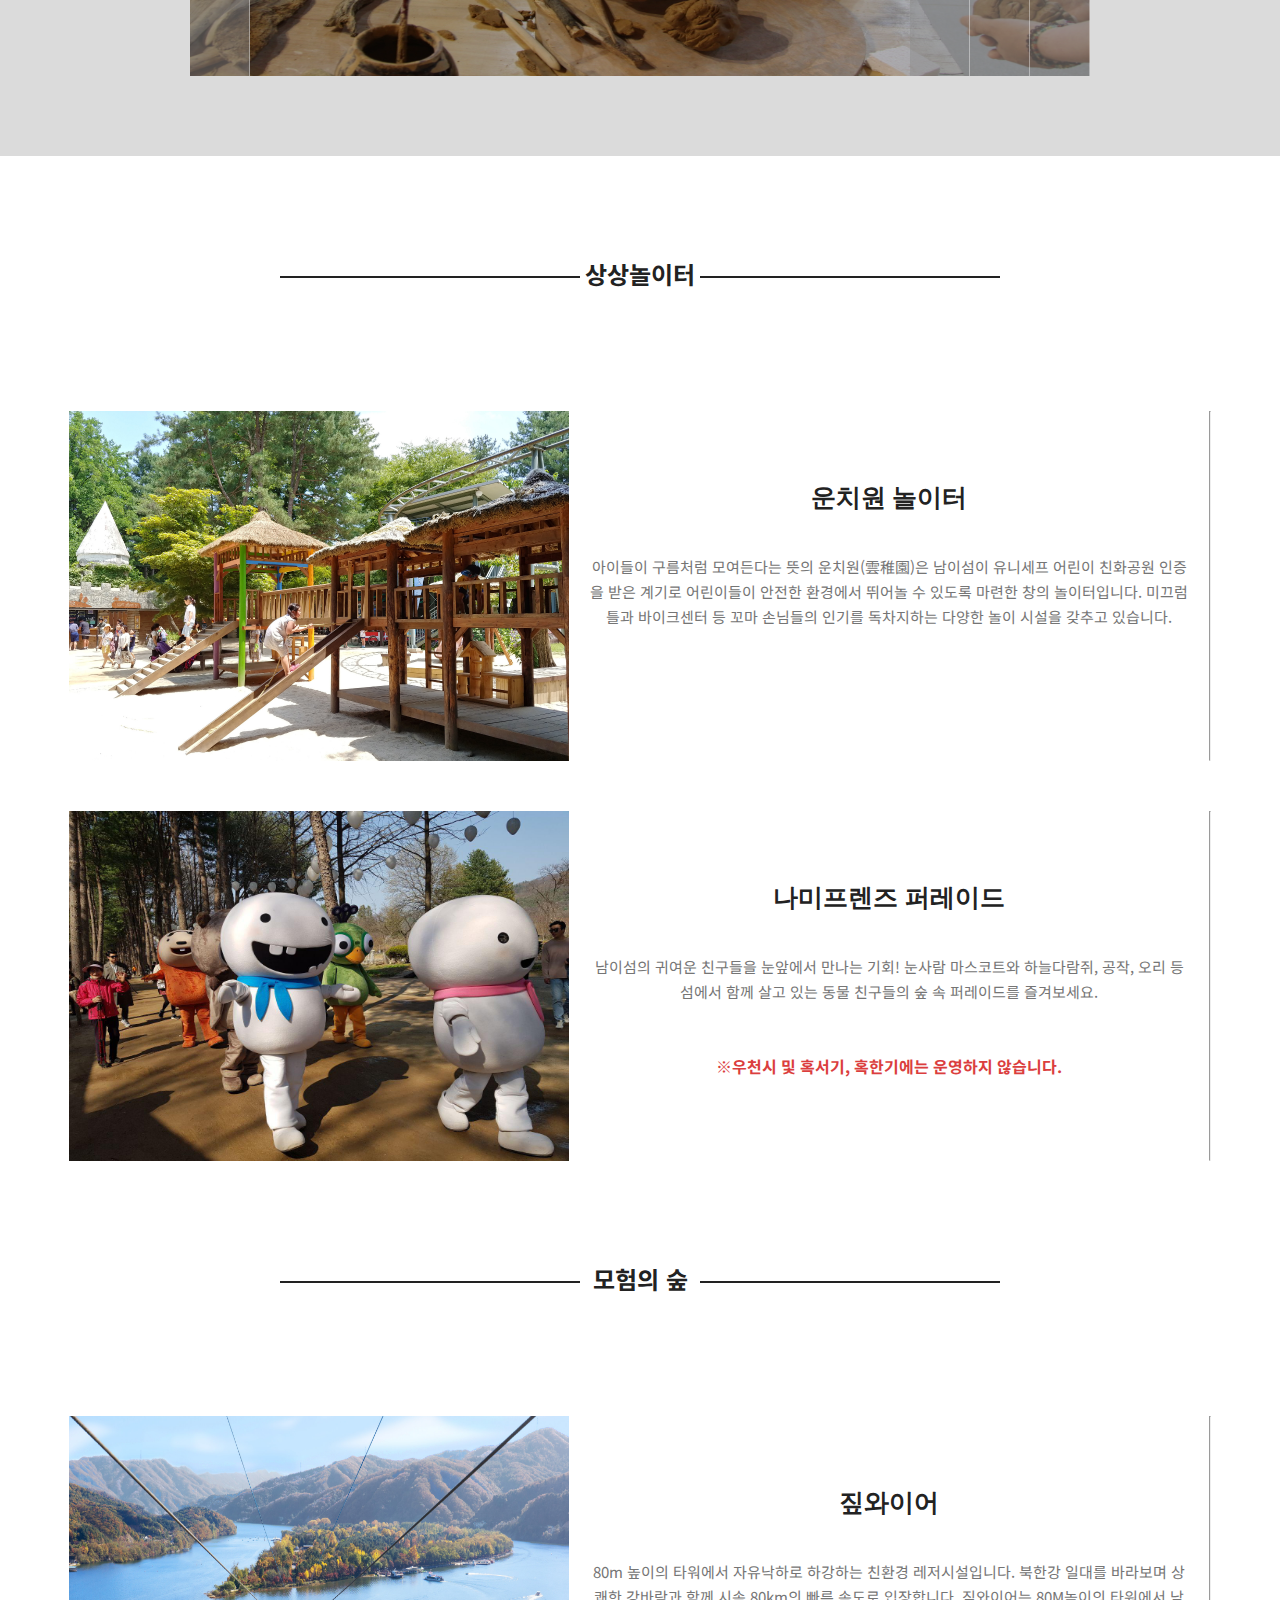
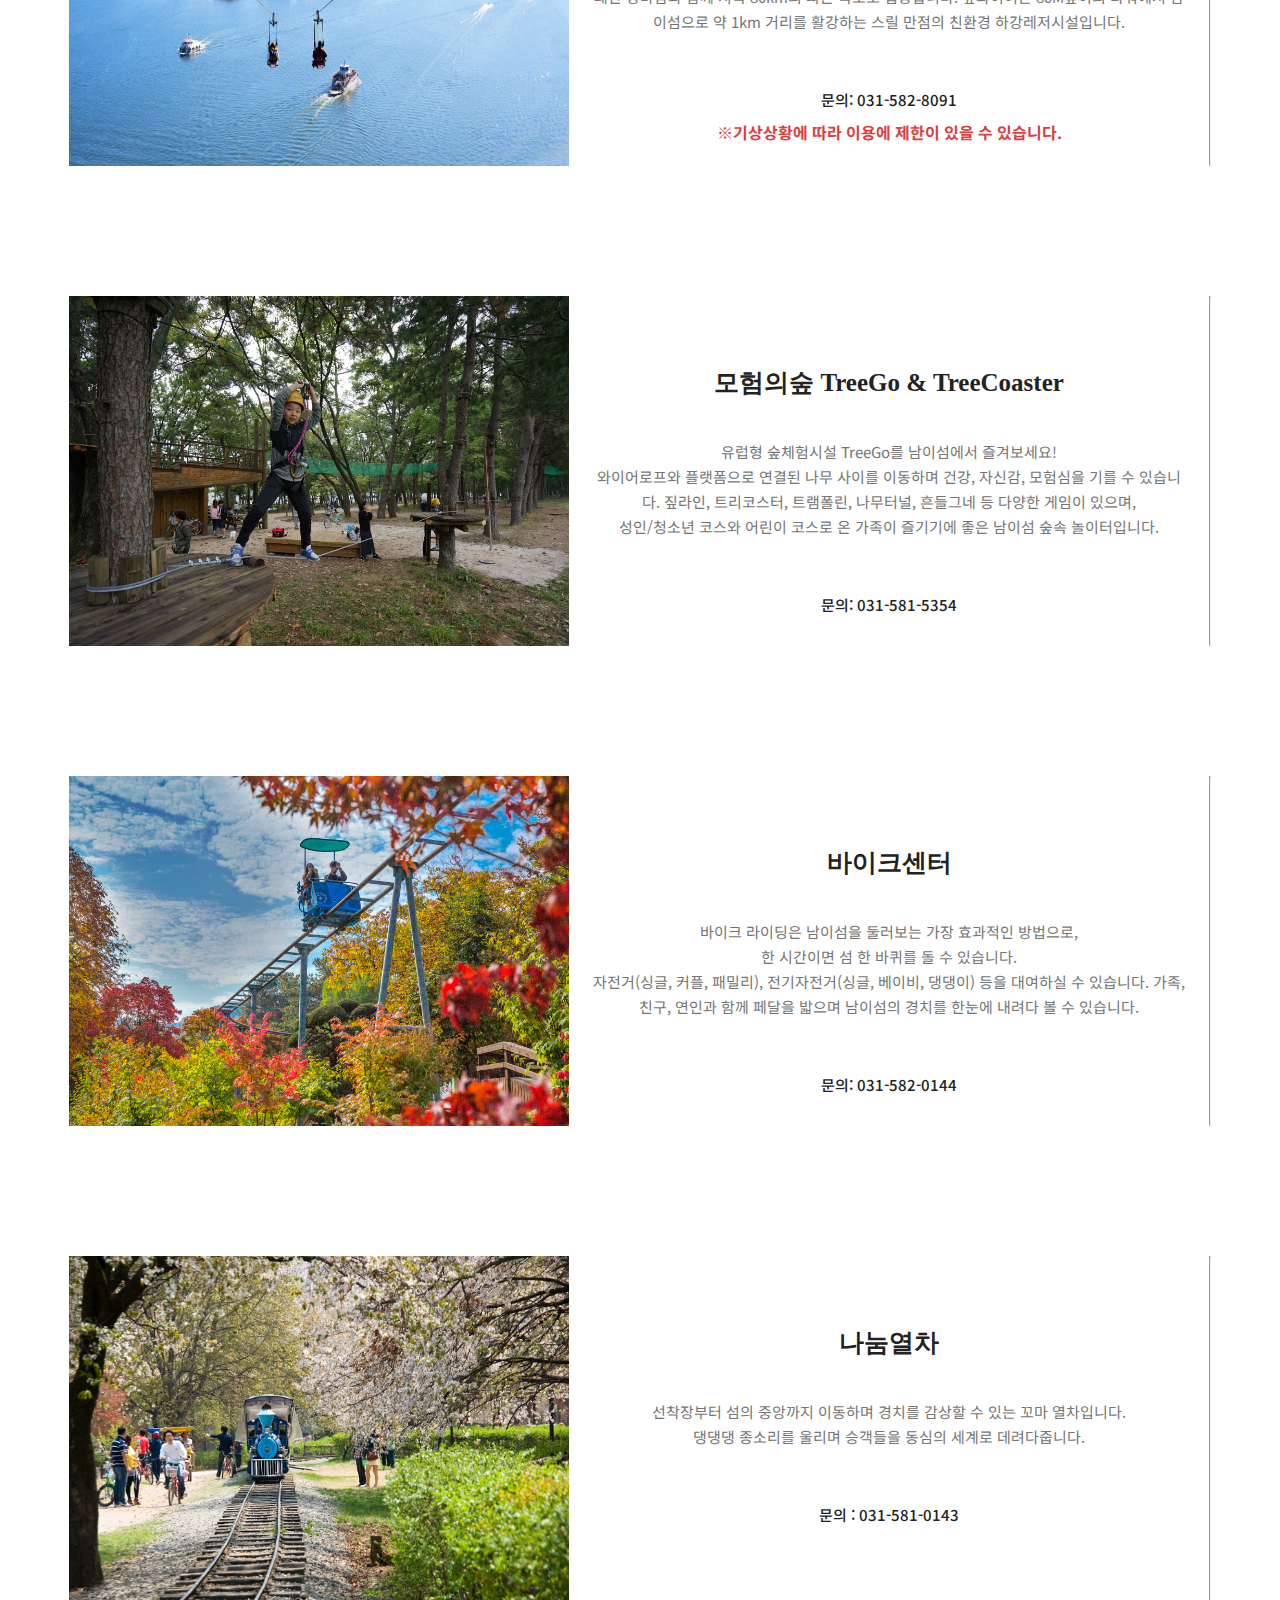
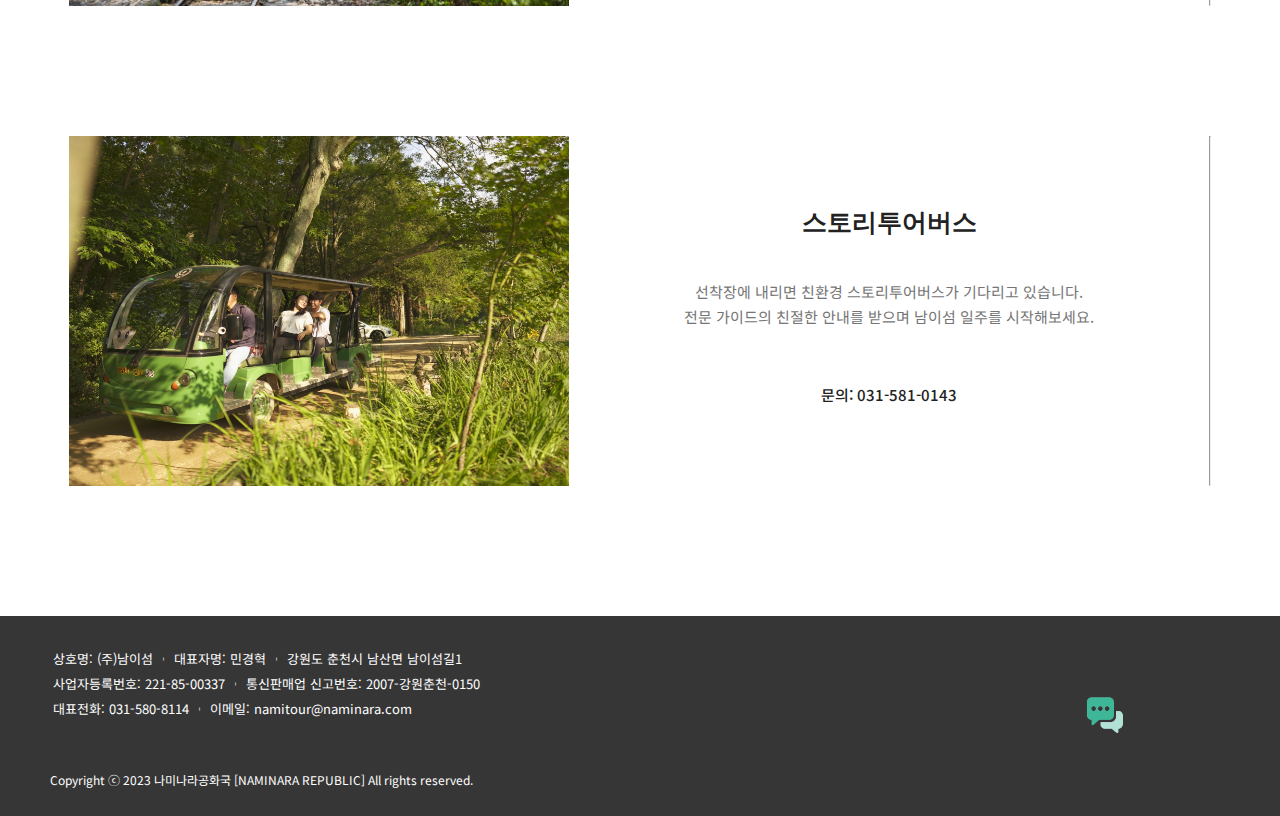
==== commit 37922055: "fullpage 수정3" ====
--- a/about1.html
+++ b/about1.html
@@ -10,7 +10,7 @@
   <!-- <p id="txt1">0</p> -->
   <header>
 		<nav>	
-			<h1><a href="index.html"><img src="image/logo.png" alt="로고"></a></h1>
+			<div><a href="index.html"><img src="image/logo.png" alt="로고"></a></div>
 			<ul class="gnb">		
 				<li class="main"><a href="about1.html">나미나라공화국</a>
 					<ul class="sub">
--- a/css/about1.css
+++ b/css/about1.css
@@ -341,7 +341,7 @@
 }
 .content3 .read-more a {color: #fff;}
 
-/* content4 */
+/* content4,5 */
 
 .con5{
   margin-bottom: 130px;
